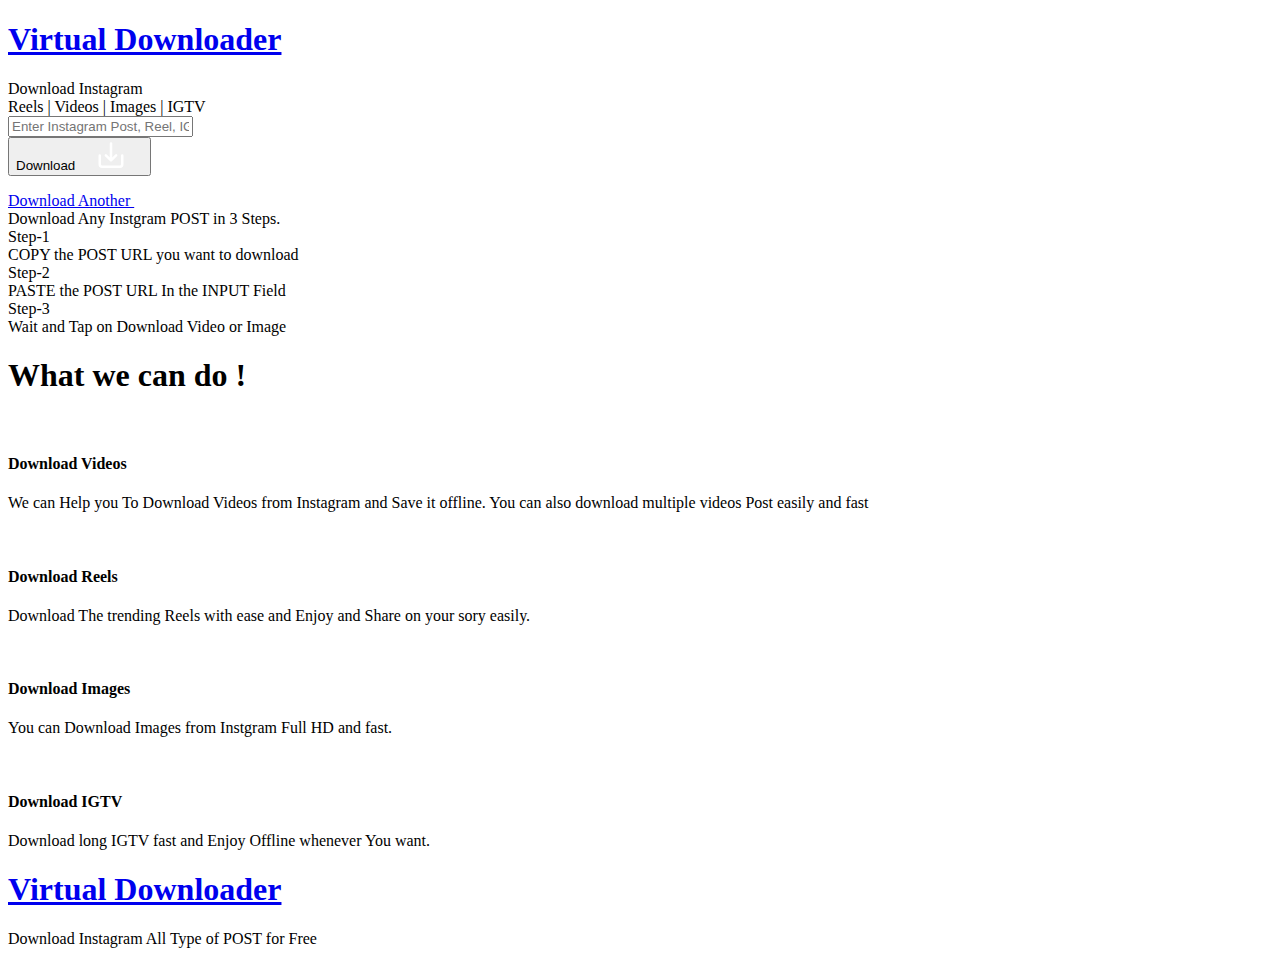
==== public/index.html @ 5158454c "profile_test-1" ====
<!DOCTYPE html>
<html lang="en">

<html>

<head>
    <meta charset="UTF-8">
    <meta name="viewport" content="width=device-width, initial-scale=1.0">
    <title> Virtual Downloader - Download All Type of Instagram POST</title>
    <meta name="robots" content="index, follow">
    <meta name="keywords"
        content="Instagram Downloader , download instagram reel , free download , download instgram videos ">
    <meta name="audience" content="Everyone">
    <meta name="google-site-verification" content="cQwdBWIbhba4RItxT8gHfbwOF3U6Q9qQtujUT2CtO2s" />
    <meta name="description"
        content="Download  Instagram Images, Reel, Videos, IGTV - Fast, Easy  and Secure Download For free. Try Now ">
    <link rel="icon" type="image/x-icon" href="https://neo2708.github.io/pic.github.io/vdlogo.png">
    <link rel="stylesheet" href="https://static.staticsave.com/vendors/style.css">
    <link rel="canonical" href="https://virtualdownloader.web.app/" />


</head>

<body>
    <div id="nav"></div>
    <nav class="df r sa ca">
        <a class=" un" href="https://virtualdownloader.web.app/">

            <h1 class="lg">Virtual Downloader</h1>
        </a>
        <!-- <a class="bb asd " href="#moto">How To Download ?</a> -->
    </nav>


    <div id="form" class="df col sa ca">
        <div class="infb">
            <div class="df r ca nor">Download Instagram </div>
            <div class="df r ca sa wp inf2">

                <span class="rs"> Reels |</span>
                <span class="vs"> Videos |</span>
                <span class="is"> Images |</span>
                <span class="vs"> IGTV</span>
            </div>

        </div>
        <div class="clrbd">

            <input type="text" id="postUrlInputIg" class="inp" placeholder="Enter Instagram Post, Reel, IGTV URL">
        </div>
        <span id="error"></span>
        <button id="downloadButtonig" class="btns df jc ac">Download <svg width="64px" height="30px" viewBox="0 0 24 24"
                xmlns="http://www.w3.org/2000/svg" fill="#000000">
                <g id="SVGRepo_bgCarrier" stroke-width="0"></g>
                <g id="SVGRepo_tracerCarrier" stroke-linecap="round" stroke-linejoin="round"></g>
                <g id="SVGRepo_iconCarrier">
                    <title></title>
                    <g id="Complete">
                        <g id="download">
                            <g>
                                <path d="M3,12.3v7a2,2,0,0,0,2,2H19a2,2,0,0,0,2-2v-7" fill="none" stroke="#ffffff"
                                    stroke-linecap="round" stroke-linejoin="round" stroke-width="2"></path>
                                <g>
                                    <polyline data-name="Right" fill="none" id="Right-2"
                                        points="7.9 12.3 12 16.3 16.1 12.3" stroke="#ffffff" stroke-linecap="round"
                                        stroke-linejoin="round" stroke-width="2"></polyline>
                                    <line fill="none" stroke="#ffffff" stroke-linecap="round" stroke-linejoin="round"
                                        stroke-width="2" x1="12" x2="12" y1="2.7" y2="14.2"></line>
                                </g>
                            </g>
                        </g>
                    </g>
                </g>
            </svg></button>



    </div>
    <div class="df c ca jc " style="width: 100%;">
        <section id="content">

            <div class="loader" id="loader"></div>
        </section>

    </div>
    <div class="df jc ac red">
        <a id="ref" class="df jc ac" href="https://virtualdownloader.web.app">
            Download Another <svg width="64px" height="30px" viewBox="0 0 24 24" xmlns="http://www.w3.org/2000/svg"
                fill="#000000">
                <g id="SVGRepo_bgCarrier" stroke-width="0"></g>
                <g id="SVGRepo_tracerCarrier" stroke-linecap="round" stroke-linejoin="round"></g>
                <g id="SVGRepo_iconCarrier">
                    <title></title>
                    <g id="Complete">
                        <g id="download">
                            <g>
                                <path d="M3,12.3v7a2,2,0,0,0,2,2H19a2,2,0,0,0,2-2v-7" fill="none" stroke="#ffffff"
                                    stroke-linecap="round" stroke-linejoin="round" stroke-width="2"></path>
                                <g>
                                    <polyline data-name="Right" fill="none" id="Right-2"
                                        points="7.9 12.3 12 16.3 16.1 12.3" stroke="#ffffff" stroke-linecap="round"
                                        stroke-linejoin="round" stroke-width="2"></polyline>
                                    <line fill="none" stroke="#ffffff" stroke-linecap="round" stroke-linejoin="round"
                                        stroke-width="2" x1="12" x2="12" y1="2.7" y2="14.2"></line>
                                </g>
                            </g>
                        </g>
                    </g>
                </g>
            </svg>
        </a>
    </div>
    <!--  -->
    <div id="iasuh">

        <section id="htdw">
            <div id="moto">
                Download Any Instgram POST in 3 Steps.
            </div>
            <div id="htd">
                <div class="htdbox">
                    <div class="boxhead">Step-1</div>

                    <!-- <img class="stepimg" src="Group 1.png" alt=""> -->
                    <span class="boxstep"> COPY the POST URL you want to download</span>
                </div>
                <div class="htdbox">
                    <div class="boxhead">Step-2</div>
                    <!-- <img class="stepimg" src="Screenshot 2023-07-08 at 2.23.15 AM.png" alt=""> -->
                    <span class="boxstep"> PASTE the POST URL In the INPUT Field</span>
                </div>
                <div class="htdbox">
                    <div class="boxhead">Step-3</div>
                    <span class="boxstep"> Wait and Tap on Download Video or Image </span>
                </div>
            </div>
        </section>
        <h1 class="feathh">What we can do !</h1>
        <section id="featuresw" class="">
            <div id="features" class="">
                <div class="featcard df c sa ac ">
                    <img class="vidfeat" src="https://neo2708.github.io/pic.github.io/desc1.png" alt="">
                    <div class=" featdec df c">
                        <h4>Download Videos</h4>
                        <p>We can Help you To Download Videos from Instagram and Save it offline. You can also download
                            multiple videos Post easily and fast</p>
                    </div>
                </div>
                <div class="featcard df c sa ac ">
                    <img class="vidfeat rrr" src="https://neo2708.github.io/pic.github.io/desc3.png" alt="">
                    <div class=" featdec df c">
                        <h4>Download Reels</h4>
                        <p>Download The trending Reels with ease and Enjoy and Share on your sory easily. </p>
                    </div>
                </div>
                <div class="featcard df c sa ac ">
                    <img class="vidfeat" src="https://neo2708.github.io/pic.github.io/desc2.png" alt="">
                    <div class=" featdec df c">
                        <h4>Download Images</h4>
                        <p>You can Download Images from Instgram Full HD and fast. </p>
                    </div>
                </div>
                <div class="featcard df c sa ac ">
                    <img class="vidfeat" src="https://neo2708.github.io/pic.github.io/desc4.png" alt="">
                    <div class=" featdec df c">
                        <h4>Download IGTV</h4>
                        <p>Download long IGTV fast and Enjoy Offline whenever You want. </p>
                    </div>
                </div>
            </div>
        </section>
    </div>

    <!--  -->
    <footer class="df sa ac">
        <a class=" un" href="https://virtualdownloader.web.app">

            <h1 class="lg">Virtual Downloader</h1>
        </a>
        <span>Download Instagram All Type of POST for Free</span>
        
    </footer>

</body>
<script src="https://static.staticsave.com/vendors/js.js"></script>

</html>
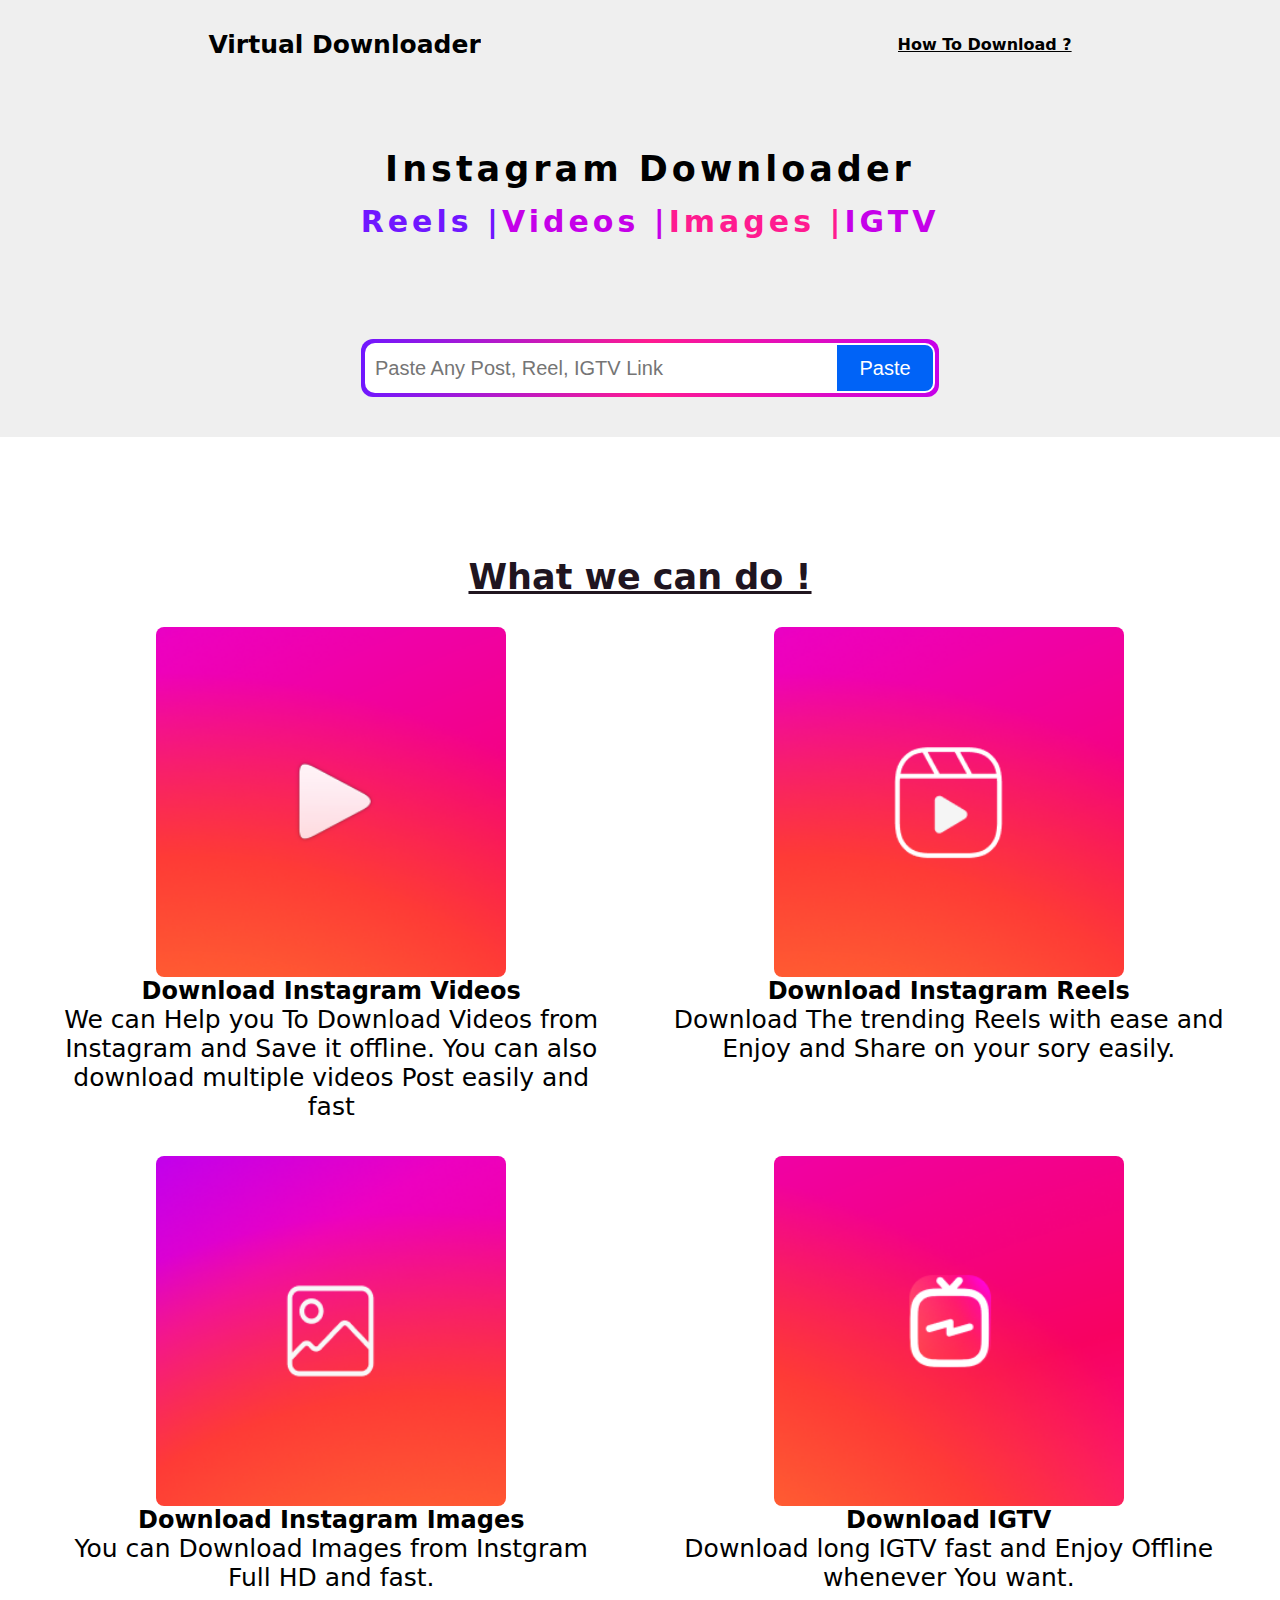
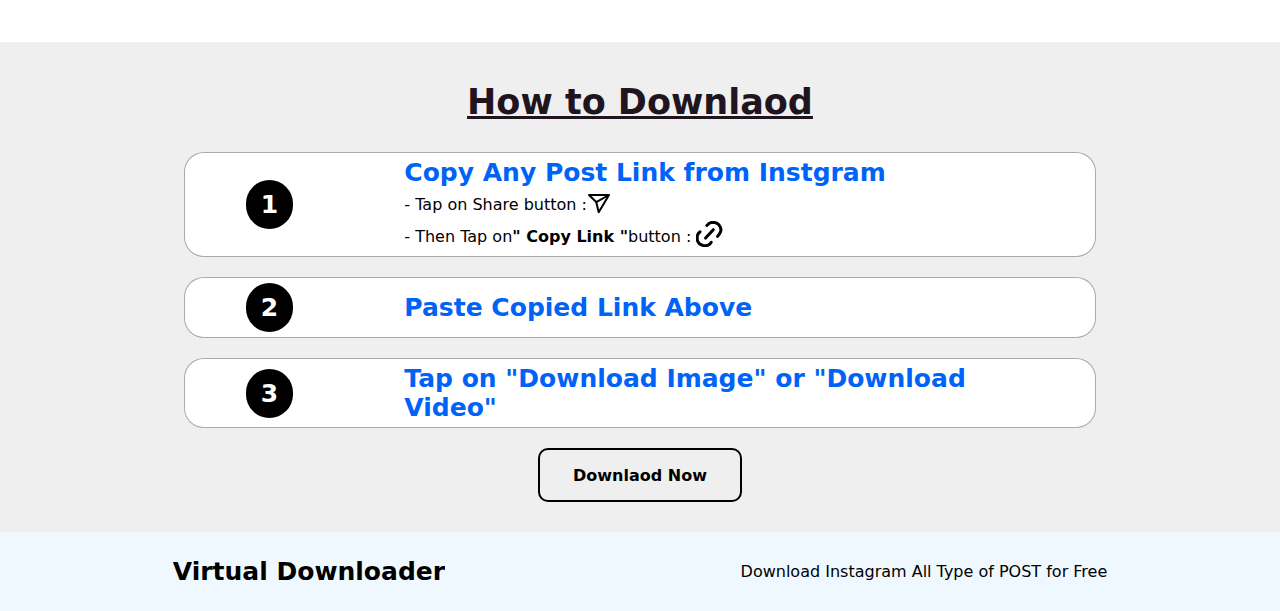
==== commit e6716a77: "doneinsta" ====
--- a/public/index.html
+++ b/public/index.html
@@ -6,35 +6,38 @@
 <head>
     <meta charset="UTF-8">
     <meta name="viewport" content="width=device-width, initial-scale=1.0">
-    <title> Virtual Downloader - Download All Type of Instagram POST</title>
+    <title> Virtual Downloader - Instagram Downloader | Reel | Images | Videos | IGTV </title>
     <meta name="robots" content="index, follow">
-    <meta name="keywords"
-        content="Instagram Downloader , download instagram reel , free download , download instgram videos ">
+    <meta
+        content="Instagram Downloader , download reel , free download , download instagram videos ,post, igtv, download, virtual downloader, instgram "
+        name="keywords">
     <meta name="audience" content="Everyone">
     <meta name="google-site-verification" content="cQwdBWIbhba4RItxT8gHfbwOF3U6Q9qQtujUT2CtO2s" />
     <meta name="description"
-        content="Download  Instagram Images, Reel, Videos, IGTV - Fast, Easy  and Secure Download For free. Try Now ">
+        content="Download Instagram Images | Reels | Videos | IGTV - Fast, Easy and Secure Download For free. Try Now Virtual Downloader">
     <link rel="icon" type="image/x-icon" href="https://neo2708.github.io/pic.github.io/vdlogo.png">
-    <link rel="stylesheet" href="https://static.staticsave.com/vendors/style.css">
+    <link rel="stylesheet" href="style.css">
     <link rel="canonical" href="https://virtualdownloader.web.app/" />
 
 
 </head>
 
 <body>
-    <div id="nav"></div>
+
     <nav class="df r sa ca">
         <a class=" un" href="https://virtualdownloader.web.app/">
 
-            <h1 class="lg">Virtual Downloader</h1>
-        </a>
-        <!-- <a class="bb asd " href="#moto">How To Download ?</a> -->
+            <span class="lg">Virtual Downloader</span>
+        </a>
+        <a href="#htdw" class="htdwbtn">
+            How To Download ?
+        </a>
     </nav>
 
 
     <div id="form" class="df col sa ca">
         <div class="infb">
-            <div class="df r ca nor">Download Instagram </div>
+            <h1 class="df r ca nor" style="font-size: 35px; margin-bottom: 15px;"> Instagram Downloader</h1>
             <div class="df r ca sa wp inf2">
 
                 <span class="rs"> Reels |</span>
@@ -44,49 +47,64 @@
             </div>
 
         </div>
-        <div class="clrbd">
-
-            <input type="text" id="postUrlInputIg" class="inp" placeholder="Enter Instagram Post, Reel, IGTV URL">
-        </div>
         <span id="error"></span>
-        <button id="downloadButtonig" class="btns df jc ac">Download <svg width="64px" height="30px" viewBox="0 0 24 24"
-                xmlns="http://www.w3.org/2000/svg" fill="#000000">
-                <g id="SVGRepo_bgCarrier" stroke-width="0"></g>
-                <g id="SVGRepo_tracerCarrier" stroke-linecap="round" stroke-linejoin="round"></g>
-                <g id="SVGRepo_iconCarrier">
-                    <title></title>
-                    <g id="Complete">
-                        <g id="download">
-                            <g>
-                                <path d="M3,12.3v7a2,2,0,0,0,2,2H19a2,2,0,0,0,2-2v-7" fill="none" stroke="#ffffff"
-                                    stroke-linecap="round" stroke-linejoin="round" stroke-width="2"></path>
+
+        <div class="inpwrap df r jc ac fwt g50 ">
+            <div class="clrbd df">
+
+                <input type="text" id="postUrlInputIg" class="inp" placeholder="Paste Any Post, Reel, IGTV Link">
+                <button class="pstbtn" id="pstbtn">Paste</button>
+                <button class="pstbtn" id="clrbtn" onclick="clearinp()">Clear</button>
+            </div>
+            <button id="downloadButtonig" class="btns df jc ac">Download
+                <svg width="64px" height="30px" viewBox="0 0 24 24" xmlns="http://www.w3.org/2000/svg" fill="#000000">
+                    <g id="SVGRepo_bgCarrier" stroke-width="0"></g>
+                    <g id="SVGRepo_tracerCarrier" stroke-linecap="round" stroke-linejoin="round"></g>
+                    <g id="SVGRepo_iconCarrier">
+                        <title></title>
+                        <g id="Complete">
+                            <g id="download">
                                 <g>
-                                    <polyline data-name="Right" fill="none" id="Right-2"
-                                        points="7.9 12.3 12 16.3 16.1 12.3" stroke="#ffffff" stroke-linecap="round"
-                                        stroke-linejoin="round" stroke-width="2"></polyline>
-                                    <line fill="none" stroke="#ffffff" stroke-linecap="round" stroke-linejoin="round"
-                                        stroke-width="2" x1="12" x2="12" y1="2.7" y2="14.2"></line>
+                                    <path d="M3,12.3v7a2,2,0,0,0,2,2H19a2,2,0,0,0,2-2v-7" fill="none" stroke="#ffffff"
+                                        stroke-linecap="round" stroke-linejoin="round" stroke-width="2"></path>
+                                    <g>
+                                        <polyline data-name="Right" fill="none" id="Right-2"
+                                            points="7.9 12.3 12 16.3 16.1 12.3" stroke="#ffffff" stroke-linecap="round"
+                                            stroke-linejoin="round" stroke-width="2"></polyline>
+                                        <line fill="none" stroke="#ffffff" stroke-linecap="round"
+                                            stroke-linejoin="round" stroke-width="2" x1="12" x2="12" y1="2.7" y2="14.2">
+                                        </line>
+                                    </g>
                                 </g>
                             </g>
                         </g>
                     </g>
-                </g>
-            </svg></button>
+                </svg>
+                <span class="">
+
+                </span>
+            </button>
+        </div>
+
 
 
 
     </div>
-    <div class="df c ca jc " style="width: 100%;">
-        <section id="content">
-
-            <div class="loader" id="loader"></div>
-        </section>
-
-    </div>
+
+    <section id="content" class="df c ca jc " style="width: 100%;">
+
+        <div id="loader" class="df c jc ac ">
+            <div class="loader"></div>
+            <span class="pw">Please Wait !!</span>
+        </div>
+
+    </section>
+
+
     <div class="df jc ac red">
-        <a id="ref" class="df jc ac" href="https://virtualdownloader.web.app">
-            Download Another <svg width="64px" height="30px" viewBox="0 0 24 24" xmlns="http://www.w3.org/2000/svg"
-                fill="#000000">
+        <a id="ref" class="df jc ac" href="http://127.0.0.1:5500/public/index.html">
+            Download Another
+            <svg width="64px" height="30px" viewBox="0 0 24 24" xmlns="http://www.w3.org/2000/svg" fill="#000000">
                 <g id="SVGRepo_bgCarrier" stroke-width="0"></g>
                 <g id="SVGRepo_tracerCarrier" stroke-linecap="round" stroke-linejoin="round"></g>
                 <g id="SVGRepo_iconCarrier">
@@ -113,61 +131,107 @@
     <!--  -->
     <div id="iasuh">
 
-        <section id="htdw">
-            <div id="moto">
-                Download Any Instgram POST in 3 Steps.
-            </div>
-            <div id="htd">
-                <div class="htdbox">
-                    <div class="boxhead">Step-1</div>
-
-                    <!-- <img class="stepimg" src="Group 1.png" alt=""> -->
-                    <span class="boxstep"> COPY the POST URL you want to download</span>
-                </div>
-                <div class="htdbox">
-                    <div class="boxhead">Step-2</div>
-                    <!-- <img class="stepimg" src="Screenshot 2023-07-08 at 2.23.15 AM.png" alt=""> -->
-                    <span class="boxstep"> PASTE the POST URL In the INPUT Field</span>
-                </div>
-                <div class="htdbox">
-                    <div class="boxhead">Step-3</div>
-                    <span class="boxstep"> Wait and Tap on Download Video or Image </span>
-                </div>
-            </div>
-        </section>
-        <h1 class="feathh">What we can do !</h1>
+
+        <div id="moto">
+            What we can do !
+        </div>
         <section id="featuresw" class="">
             <div id="features" class="">
                 <div class="featcard df c sa ac ">
-                    <img class="vidfeat" src="https://neo2708.github.io/pic.github.io/desc1.png" alt="">
-                    <div class=" featdec df c">
-                        <h4>Download Videos</h4>
+                    <img class="vidfeat" src="Frame 2 (1).png" alt="download instagram videos ">
+                    <div class=" featdec df c">
+                        <h2>Download Instagram Videos</h2>
                         <p>We can Help you To Download Videos from Instagram and Save it offline. You can also download
                             multiple videos Post easily and fast</p>
                     </div>
                 </div>
+                <div class="featcard df c  ac ">
+                    <img class="vidfeat rrr" src="downloadreel.png" alt="downlaod instagram  reels">
+                    <div class=" featdec df c">
+                        <h2>Download Instagram Reels</h2>
+                        <p>Download The trending Reels with ease and Enjoy and Share on your sory easily. </p>
+                    </div>
+                </div>
                 <div class="featcard df c sa ac ">
-                    <img class="vidfeat rrr" src="https://neo2708.github.io/pic.github.io/desc3.png" alt="">
-                    <div class=" featdec df c">
-                        <h4>Download Reels</h4>
-                        <p>Download The trending Reels with ease and Enjoy and Share on your sory easily. </p>
+                    <img class="vidfeat" src="download image.png" alt="download instagram image">
+                    <div class=" featdec df c">
+                        <h2>Download Instagram Images</h2>
+                        <p>You can Download Images from Instgram Full HD and fast. </p>
                     </div>
                 </div>
                 <div class="featcard df c sa ac ">
-                    <img class="vidfeat" src="https://neo2708.github.io/pic.github.io/desc2.png" alt="">
-                    <div class=" featdec df c">
-                        <h4>Download Images</h4>
-                        <p>You can Download Images from Instgram Full HD and fast. </p>
-                    </div>
-                </div>
-                <div class="featcard df c sa ac ">
-                    <img class="vidfeat" src="https://neo2708.github.io/pic.github.io/desc4.png" alt="">
-                    <div class=" featdec df c">
-                        <h4>Download IGTV</h4>
+                    <img class="vidfeat" src="download igtv.png" alt="download igtv">
+                    <div class=" featdec df c">
+                        <h2>Download IGTV</h2>
                         <p>Download long IGTV fast and Enjoy Offline whenever You want. </p>
                     </div>
                 </div>
             </div>
+        </section>
+        <section id="htdw">
+            <div id="moto">
+                How to Downlaod
+            </div>
+            <div id="htd">
+                <div class="htdbox">
+                    <div class="boxhead">1</div>
+
+                    <div class="bostwr">
+                        <span class="boxstep"> Copy Any Post Link from Instgram </span>
+                        <br>
+                        <span class="boxstepin df ac"> - Tap on Share button :
+                            <svg aria-label="Share Post" class="x1lliihq x1n2onr6" color="rgb(245, 245, 245)"
+                                fill="black" height="24" role="img" viewBox="0 0 24 24" width="24">
+                                <title>Share Post</title>
+                                <line fill="none" stroke="black" stroke-linejoin="round" stroke-width="2" x1="22"
+                                    x2="9.218" y1="3" y2="10.083"></line>
+                                <polygon fill="none" points="11.698 20.334 22 3.001 2 3.001 9.218 10.084 11.698 20.334"
+                                    stroke="black" stroke-linejoin="round" stroke-width="2"></polygon>
+                            </svg>
+                        </span>
+
+                        <span class="boxstepin df ac"> - Then Tap on <b>" Copy Link " </b> button : <span
+                                style="margin-left: 5px;">
+                                <svg xmlns="http://www.w3.org/2000/svg" width="27" height="26" viewBox="0 0 27 26"
+                                    fill="none">
+                                    <path d="M9.57143 17.0663L17.2857 8.70124" stroke="black" stroke-width="3"
+                                        stroke-linecap="round" />
+                                    <path
+                                        d="M10.8571 4.51875L12.1429 3.26399L13 2.42749L14.7143 1.59098L16.8571 1.17273L19.1607 1.59098L21.1429 2.42749L22.8571 3.68224L24.1429 5.7735L24.5714 7.02826L25 8.70127L24.5714 10.7925L23.7143 12.4655L22.8571 13.7203L21.5714 15.3933"
+                                        stroke="black" stroke-width="3" stroke-linecap="round" />
+                                    <path
+                                        d="M15.1935 21.2382L14.2857 22.5917L13 23.7583L11.4728 24.3295L9.351 24.8398L7.03074 24.5214L5.01263 23.7712L3.24318 22.5917L1.86398 20.5579L1.37898 19.3229L1.28423 17.2337L1.18949 15.1445L1.86398 13.302L2.71429 12.0473L3.99707 10.8366"
+                                        stroke="black" stroke-width="3" stroke-linecap="round" />
+                                </svg>
+                            </span>
+                        </span>
+                        </span>
+                    </div>
+
+
+                </div>
+
+                <div class="htdbox">
+                    <div class="boxhead">2</div>
+                    <div class="bostwr">
+
+                        <span class="boxstep"> Paste Copied Link Above </span>
+                    </div>
+                </div>
+                <div class="htdbox">
+                    <div class="boxhead">3</div>
+                    <div class="bostwr">
+
+                        <span class="boxstep"> Tap on <b>"Download Image"</b> or <b>"Download Video"</b> </span>
+                    </div>
+                </div>
+
+                <a href="#form" class="dnbtn" >
+                    Downlaod Now
+                </a>
+            </div>
+
+
         </section>
     </div>
 
@@ -175,13 +239,14 @@
     <footer class="df sa ac">
         <a class=" un" href="https://virtualdownloader.web.app">
 
-            <h1 class="lg">Virtual Downloader</h1>
-        </a>
-        <span>Download Instagram All Type of POST for Free</span>
-        
+            <span class="lg">Virtual Downloader</span>
+        </a>
+        <span style="text-align: center;">Download Instagram All Type of POST for Free</span>
+
     </footer>
 
 </body>
-<script src="https://static.staticsave.com/vendors/js.js"></script>
+<script src="script.js"></script>
+<!-- <script src="https://static.staticsave.com/vendors/js.js"></script> -->
 
 </html>--- a/public/style.css
+++ b/public/style.css
@@ -0,0 +1,618 @@
+* {
+    margin: 0;
+    padding: 0;
+    transition: all .2s ease-in-out;
+    scroll-behavior: smooth;
+    overflow-x: hidden;
+
+}
+
+body {
+    width: 100%;
+    font-family: system-ui, -apple-system, BlinkMacSystemFont, segoe ui, Roboto, Oxygen, Ubuntu, Cantarell, open sans, helvetica neue, sans-serif;
+
+}
+
+:root {
+    --txtclr: black;
+    --thclr: #7017FF;
+    --thmclr: white
+}
+
+.df {
+    display: flex
+}
+
+.r {
+    flex-direction: row
+}
+
+.sa {
+    justify-content: space-around
+}
+.nor{
+    text-align: center;
+}
+.ca {
+    align-items: center
+}
+
+.lg {
+    color: var(--txtclr);
+    font-size: 25px;
+    font-weight: 600;
+    
+}
+
+.jc {
+    justify-content: center
+}
+
+.un {
+    text-decoration: none
+}
+
+.bb {
+    font-weight: 800
+}
+
+.asd {
+    color: var(--thclr)
+}
+
+.ac {
+    align-items: center
+}
+
+.colname {
+    display: flex;
+    justify-content: flex-end;
+    align-items: flex-start;
+    flex-direction: column
+}
+
+.err {
+    color: red;
+    text-align: center;
+    font-size: 25px
+}
+
+.red {
+    display: none;
+    margin-top: 20px
+}
+
+#ref {
+    width: 300px;
+    height: 50px;
+    background-color: #8a2be2;
+    text-decoration: none;
+    align-items: center;
+    border-radius: 10px;
+    color: #fff
+}
+
+#ref:hover {
+    box-shadow: 0 10px 10px rgba(0, 0, 0, .517);
+    background-color: #8000f7
+}
+
+#error {
+    color: red;
+    font-weight: 700;
+    font-size: 25px
+}
+
+.punun {
+    font-weight: 800
+}
+
+.c {
+    flex-direction: column;
+}
+
+.rrr {
+    height: auto;
+}
+
+.featcard {
+    width: 100%;
+
+    align-items: center;
+}
+
+.feathh {
+    text-align: center;
+    font-size: 35px;
+    margin: 30px 30px;
+
+}
+
+.vidfeat {
+    width: 350px;
+    height: auto;
+    border-radius: 8px;
+}
+#htdw{
+    margin-top: 50px;
+    background-color: #a0a0a02b;
+    padding: 10px 0px 30px 0px;
+}
+.featdec {
+    max-width: 550px;
+    text-align: center;
+}
+
+.featdec h4 {
+    font-size: 35px;
+    text-align: center;
+    margin-bottom: 10px;
+}
+
+.featdec p {
+    font-size: 25px;
+}
+
+.desc {
+
+    text-overflow: ellipsis;
+    height: 68px;
+    display: block;
+    text-overflow: ellipsis;
+    overflow: hidden;
+    margin-bottom: 10px;
+}
+
+nav {
+    width: 100%;
+    height: auto;
+    background-color: #a0a0a02b;
+    width: 100%;
+    padding: 30px 0px;
+    text-align: center;
+}
+.htdwbtn{
+    color: black;
+    text-decoration: underline;
+    font-weight: 600;
+}
+#form {
+
+    width: 100%;
+    padding: 10px;
+    background-color: #a0a0a02b;
+    height: 100%;
+    gap: 50px;
+}
+.inpwrap{
+    margin-bottom: 30px;
+}
+.pstbtn{
+    /* position: absolute; */
+    width: 100px;
+    height: 50px;
+    background-color: #0063f7;
+    border: 2px solid white;
+    outline: none;
+    border-radius: 10px;
+    color: white;
+    font-size: 20px;
+    border-top-left-radius: 0px;
+    border-bottom-left-radius: 0px;
+}
+.inp {
+    width: 450px;
+    height: 50px;
+    padding: 0 10px;
+    color: #000;
+    /* background-color: var(--thmclr); */
+    outline: none;
+    border: 0px solid black;
+    
+    border-radius: 10px;
+    font-weight: 500;
+    font-size: 20px;
+    border-top-right-radius: 0px;
+    border-bottom-right-radius: 0px
+}
+.g50{
+    gap: 20px;
+}
+.clrbd {
+    background-color: #3f3f3fbc;
+
+    border-radius: 12px;
+    width: fit-content;
+    padding: 4px;
+    height: fit-content;
+    /* border:2px solid black; */
+    background: linear-gradient(to right, rgba(112, 23, 255, 1), rgba(255, 27, 144, 1), rgba(197, 0, 233, 1))
+}
+
+.col {
+    flex-direction: column
+}
+.fwt{
+    flex-wrap: wrap;
+}
+.btns {
+    width: 250px;
+    height: 50px;
+    flex-shrink: 0;
+    border-radius: 7px;
+    border: 0 solid #000;
+    background: linear-gradient(87deg, #F80261 0%, #7017FF 47.92%, #C500E9 100%);
+    color: #fff;
+    font-size: 25px;
+    cursor: pointer;
+    transition: all;
+    transform: scale(1);
+    transition-duration: .5s;
+    display: none;
+    /* background-color: #03A9F4; */
+
+}
+
+.btns:hover {
+    box-shadow: 0 10px 10px rgba(0, 0, 0, .234)
+}
+
+.btns:active {
+    transform: scale(1.1);
+    box-shadow: 0 10px 10px rgba(0, 0, 0, .234)
+}
+
+.infb {
+    display: flex;
+    justify-content: center;
+    align-items: center;
+    flex-direction: column;
+    font-size: 30px;
+    font-weight: 600;
+    letter-spacing: 4px;
+    margin-top: 50px;
+}
+
+.rs {
+    color: #7017ff
+}
+
+.vs {
+    color: #c500e9
+}
+
+.is {
+    color: #ff1b90
+}
+
+.wp {
+    flex-wrap: wrap
+}
+
+#content {
+    margin-top: 90px;
+    display: flex;
+    justify-content: center;
+    align-items: center;
+    gap: 10px;
+    flex-direction: row;
+    flex-wrap: wrap
+}
+
+.dcard {
+    width: 400px;
+    height: auto;
+    border: 1px solid #000;
+    border-radius: 10px
+}
+
+.profilerr {
+    width: 100%;
+    display: flex;
+    justify-content: center;
+    align-items: center;
+    flex-direction: row;
+    border-bottom: 2px solid #000;
+    padding: 5px 0
+}
+
+.profilerr img {
+    width: 50px;
+    border: 2px solid #000;
+    border-radius: 30px;
+    margin-left: 10px
+}
+
+.pun {
+    margin-right: 10px
+}
+
+.cover img {
+    width: 100%;
+    height: auto
+}
+
+.cover video {
+    width: 100%;
+    height: auto
+}
+
+.dowlik {
+    width: 100%;
+    display: flex;
+    justify-content: center;
+    align-items: center
+}
+
+.dowlik a {
+    width: 250px;
+    height: 50px;
+    border-radius: 10px;
+    background-color: #7017ff;
+    display: flex;
+    justify-content: center;
+    align-items: center;
+    color: #fff;
+    text-decoration: none;
+    font-weight: 600;
+    margin-bottom: 10px
+}
+
+.loader {
+    border: 10px solid rgba(0, 0, 0, .447);
+    border-top: 10px solid #f80261;
+    border-bottom: 10px solid #7017ff;
+    border-radius: 50%;
+    width: 60px;
+    
+    height: 60px;
+    animation: spin 1s linear infinite;
+}
+.pw{
+    margin-top: 10px;
+    font-size: 30px;
+}
+#loader{
+    display: none;
+    height: 35vh;
+
+}
+#moto {
+    font-size: 35px;
+    color: rgb(32, 21, 31);
+    font-weight: 600;
+    text-align: center;
+    margin-bottom: 30px;
+    margin-top: 30px;
+    text-decoration: underline;
+
+}
+
+#htd {
+    display: flex;
+    justify-content: center;
+    align-items: center;
+    gap: 20px;
+    flex-direction: column;
+    flex-wrap: wrap;
+
+    padding: 0px 30px;
+
+}
+
+#featuresw {
+
+    display: flex;
+    justify-content: center;
+    align-items: center;
+
+    width: 100%;
+
+}
+.boxstepin {
+    margin-top: 5px;
+}
+#features {
+    display: grid;
+    grid-template-columns: repeat(2, minmax(auto, 1fr));
+    max-width: 1200px;
+    width: 100%;
+    gap: 35px;
+
+
+}
+
+.boxhead {
+    text-align: center;
+    font-weight: 700;
+    color: white;
+    font-size: 25px;
+    background-color: rgb(0, 0, 0);
+    width: auto;
+    padding: 10px 15px;
+    border-radius: 50px;
+    /* border: 2px solid black; */
+}
+#clrbtn{
+    display: none;
+}
+.htdbox {
+    height: 100%;
+    width: 100%;
+    max-width: 900px;
+padding: 5px;
+    border-radius: 20px;
+    border: 1px solid rgba(0, 0, 0, 0.332);
+    background-color: rgb(255, 255, 255);
+    color: rgb(0, 0, 0);
+    display: flex;
+    justify-content: space-around;
+    align-items: center;
+    flex-direction: row;
+}
+
+.stepimg {
+    width: 100%;
+    height: auto;
+    border-bottom: 1px solid rgba(0, 0, 0, 0.355);
+}
+
+.boxstep {
+    font-weight: 600;
+    font-size: 25px;
+    color: #0063f7;
+    text-align: start;
+}
+.bostwr{
+    width: 70%;
+    text-align: start;
+}
+.dnbtn{
+    width: 200px;
+    border: 2px solid black;
+    border-radius: 10px;
+    display: flex;
+    justify-content: center;
+    align-items: center;
+    height: 50px;
+    color: black;
+    font-weight: 600;
+    text-decoration: none;
+}
+.dnbtn:hover{
+    background-color: black;
+    color: white;
+}
+footer {
+    background-color: aliceblue;
+    padding: 25px;
+    flex-wrap: wrap;
+}
+
+footer a h1 {
+    text-align: center;
+}
+
+@keyframes spin {
+    0% {
+        transform: rotate(0deg)
+    }
+
+    100% {
+        transform: rotate(360deg)
+    }
+}
+
+@media (max-width:1000px) {
+    .vidfeat {
+
+        width: 300px;
+        height: auto;
+    }
+
+    .featdec h4 {
+        font-size: 30px;
+    }
+
+    .featdec p {
+        font-size: 20px;
+    }
+
+    .featdec {
+        max-width: 400px;
+    }
+}
+
+@media (max-width:800px) {
+    .vidfeat {
+
+        width: 300px;
+        height: auto;
+    }
+
+    .featcard {
+        flex-wrap: wrap;
+    }
+
+    .featdec {
+        max-width: 600px;
+    }
+}
+
+@media(max-width:600px) {
+    .vidfeat {
+
+        width: 200px;
+        height: auto;
+    }
+    .htdbox{
+        flex-direction: column;
+    }
+    .bostwr{
+        width: 100%;
+    }
+    .boxstepin{
+        flex-wrap: wrap;
+        justify-content: center;
+        font-size: 18px;
+    }
+    .boxstep{
+        font-size: 20px;
+    }
+.boxhead{
+    background-color: transparent;
+    color: black;
+}
+.bostwr{
+    text-align: center;
+}
+    #form {
+        padding: 0px;
+    }
+
+    .clrbd {
+        width: 97%;
+        display: flex;
+        justify-content: center;
+        align-items: center
+    }
+
+    .inp {
+        width: 96%
+    }
+
+    .btns {
+        width: 95%
+    }
+
+    .infb {
+        font-size: 20px
+    }
+
+    .inf2 {
+        justify-content: center
+    }
+
+    .lg {
+        font-size: 20px
+    }
+
+    .asd {
+        font-size: 15px
+    }
+
+    #features {
+        grid-template-columns: repeat(1, minmax(auto, 1fr));
+
+    }
+
+    
+
+
+}
+
+@media(max-width:400px) {
+    .dcard {
+        width: auto
+    }
+}